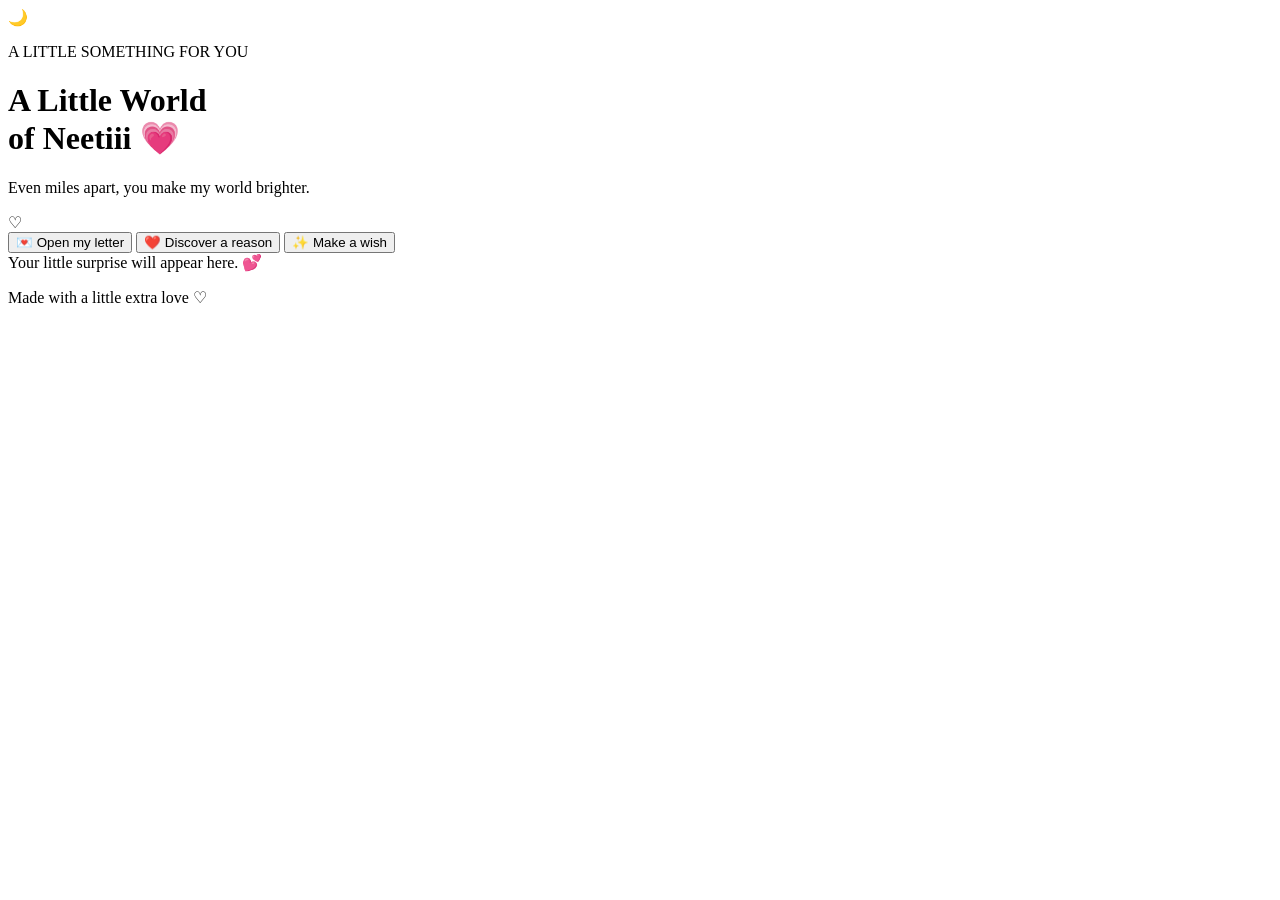
==== index.html @ b9b929a5 "Update index.html" ====
<!DOCTYPE html>
<html lang="en">
<head>
  <meta charset="UTF-8">
  <meta name="viewport" content="width=device-width, initial-scale=1.0">
  <title>A Little World of Neetiii ❤️</title>
  <link rel="stylesheet" href="style.css">
</head>
<body>

  <main class="container">
    <div class="moon">🌙</div>

    <p class="eyebrow">A LITTLE SOMETHING FOR YOU</p>

    <h1>A Little World<br>of <span>Neetiii</span> 💗</h1>

    <p class="subtitle">
      Even miles apart, you make my world brighter.
    </p>

    <div class="heart">♡</div>

    <section class="buttons">
      <button onclick="openLetter()">💌 Open my letter</button>
      <button onclick="discoverReason()">❤️ Discover a reason</button>
      <button onclick="tapStar()">✨ Make a wish</button>
    </section>

    <div id="message" class="message">
      Your little surprise will appear here. 💕
    </div>

    <p class="footer">Made with a little extra love ♡</p>
  </main>

  <script src="script.js"></script>
</body>
</html>
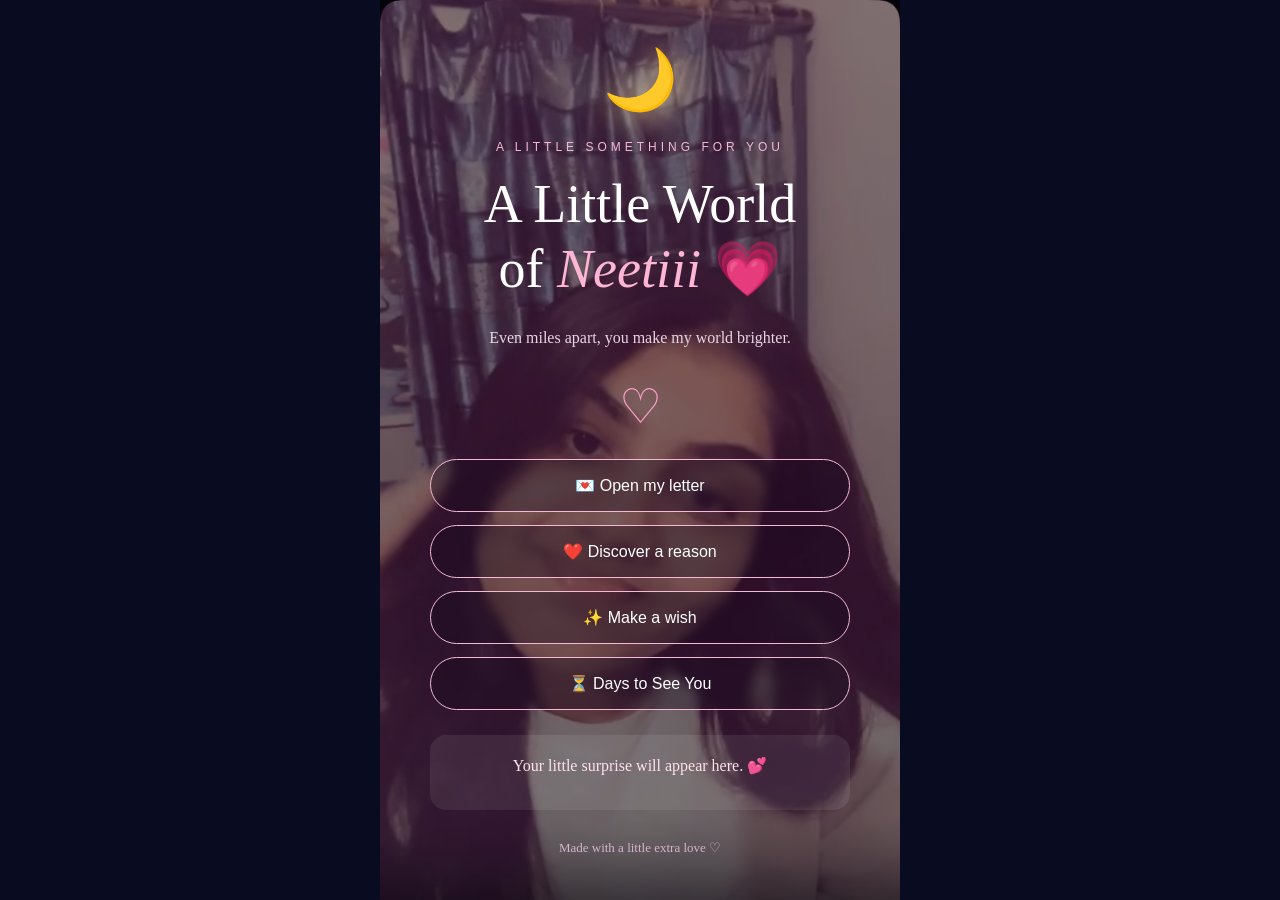
==== commit 23347afd: "Update index.html" ====
--- a/index.html
+++ b/index.html
@@ -26,8 +26,13 @@
       <button onclick="openLetter()">💌 Open my letter</button>
       <button onclick="discoverReason()">❤️ Discover a reason</button>
       <button onclick="tapStar()">✨ Make a wish</button>
+      <button onclick="showCountdown()">⏳ Days to See You</button>
     </section>
 
+    <!-- Countdown section -->
+    <div id="countdown" class="countdown" hidden></div>
+
+    <!-- Surprise messages -->
     <div id="message" class="message">
       Your little surprise will appear here. 💕
     </div>
@@ -38,4 +43,3 @@
   <script src="script.js"></script>
 </body>
 </html>
-
--- a/style.css
+++ b/style.css
@@ -0,0 +1,191 @@
+
+* {
+  margin: 0;
+  padding: 0;
+  box-sizing: border-box;
+}
+
+body {
+    min-height: 100vh;
+    font-family: Georgia, serif;
+    color: white;
+    background: #090b20;
+    overflow-x: hidden;
+    position: relative;
+    isolation: isolate;
+}
+
+/* Blurred background fills the screen */
+body::before {
+    content: "";
+    position: fixed;
+    inset: -25px;
+    z-index: -2;
+
+    background: url("neetibg.jpg") center / cover no-repeat;
+    filter: blur(25px) brightness(0.45);
+}
+
+/* Complete photo visible in the center */
+body::after {
+    content: "";
+    position: fixed;
+    inset: 0;
+    z-index: -1;
+
+    background: url("neetibg.jpg") center / contain no-repeat;
+}
+
+.container {
+  width: min(90%, 520px);
+  min-height: 100vh;
+  margin: auto;
+  padding: 45px 15px;
+  display: flex;
+  flex-direction: column;
+  align-items: center;
+  justify-content: center;
+  text-align: center;
+}
+
+.moon {
+  font-size: 60px;
+  margin-bottom: 25px;
+  filter: drop-shadow(0 0 18px #ffe5a8);
+}
+
+.eyebrow {
+  color: #f5b9d5;
+  font: 12px Arial, sans-serif;
+  letter-spacing: 4px;
+  margin-bottom: 18px;
+}
+
+h1 {
+  font-size: clamp(36px, 10vw, 54px);
+  line-height: 1.2;
+  font-weight: normal;
+}
+
+h1 span {
+  color: #ffb6d5;
+  font-style: italic;
+}
+
+.subtitle {
+  max-width: 330px;
+  color: #e7d5e4;
+  line-height: 1.7;
+  margin: 22px 0;
+}
+
+.heart {
+  color: #ff9fc9;
+  font-size: 48px;
+  margin: 5px 0 25px;
+  animation: heartbeat 1.5s infinite;
+}
+
+.buttons {
+  width: 100%;
+  display: flex;
+  flex-direction: column;
+  gap: 13px;
+}
+
+button {
+  width: 100%;
+  padding: 16px;
+  border: 1px solid #f5b9d5;
+  border-radius: 30px;
+  background: rgba(255,255,255,0.09);
+  color: white;
+  font-size: 16px;
+  cursor: pointer;
+  transition: 0.25s;
+}
+
+button:hover {
+  background: #c45b91;
+  transform: scale(1.02);
+}
+
+.message {
+  min-height: 75px;
+  width: 100%;
+  margin-top: 25px;
+  padding: 18px;
+  border-radius: 16px;
+  background: rgba(255,255,255,0.08);
+  color: #ffe0ee;
+  line-height: 1.6;
+}
+
+.footer {
+  margin-top: 30px;
+  color: #d6b4cc;
+  font-size: 13px;
+}
+
+@keyframes heartbeat {
+  0%, 100% { transform: scale(1); }
+  50% { transform: scale(1.15); }
+}
+
+/* Full-screen centered photo */
+body {
+    background: #090b20;
+    min-height: 100vh;
+    position: relative;
+    isolation: isolate;
+}
+
+/* Remove old background layers */
+body::before,
+body::after {
+    content: none;
+}
+
+/* Photo frame */
+.container {
+    width: min(100%, 520px);
+    min-height: 100vh;
+    margin: 0 auto;
+    padding: 25px 20px;
+
+    background:
+        linear-gradient(
+            rgba(10, 5, 20, 0.50),
+            rgba(10, 5, 20, 0.60)
+        ),
+        url("neetibg.jpg");
+
+    background-size: 100% 100%;
+    background-position: center;
+    background-repeat: no-repeat;
+
+    display: flex;
+    flex-direction: column;
+    justify-content: center;
+    align-items: center;
+    text-align: center;
+}
+
+/* Buttons stay inside photo */
+.buttons {
+    width: 100%;
+    max-width: 420px;
+}
+
+button {
+    width: 100%;
+    background: rgba(20, 10, 30, 0.35);
+    backdrop-filter: blur(4px);
+}
+
+/* Keep the message inside too */
+.message {
+    width: 100%;
+    max-width: 420px;
+}
+
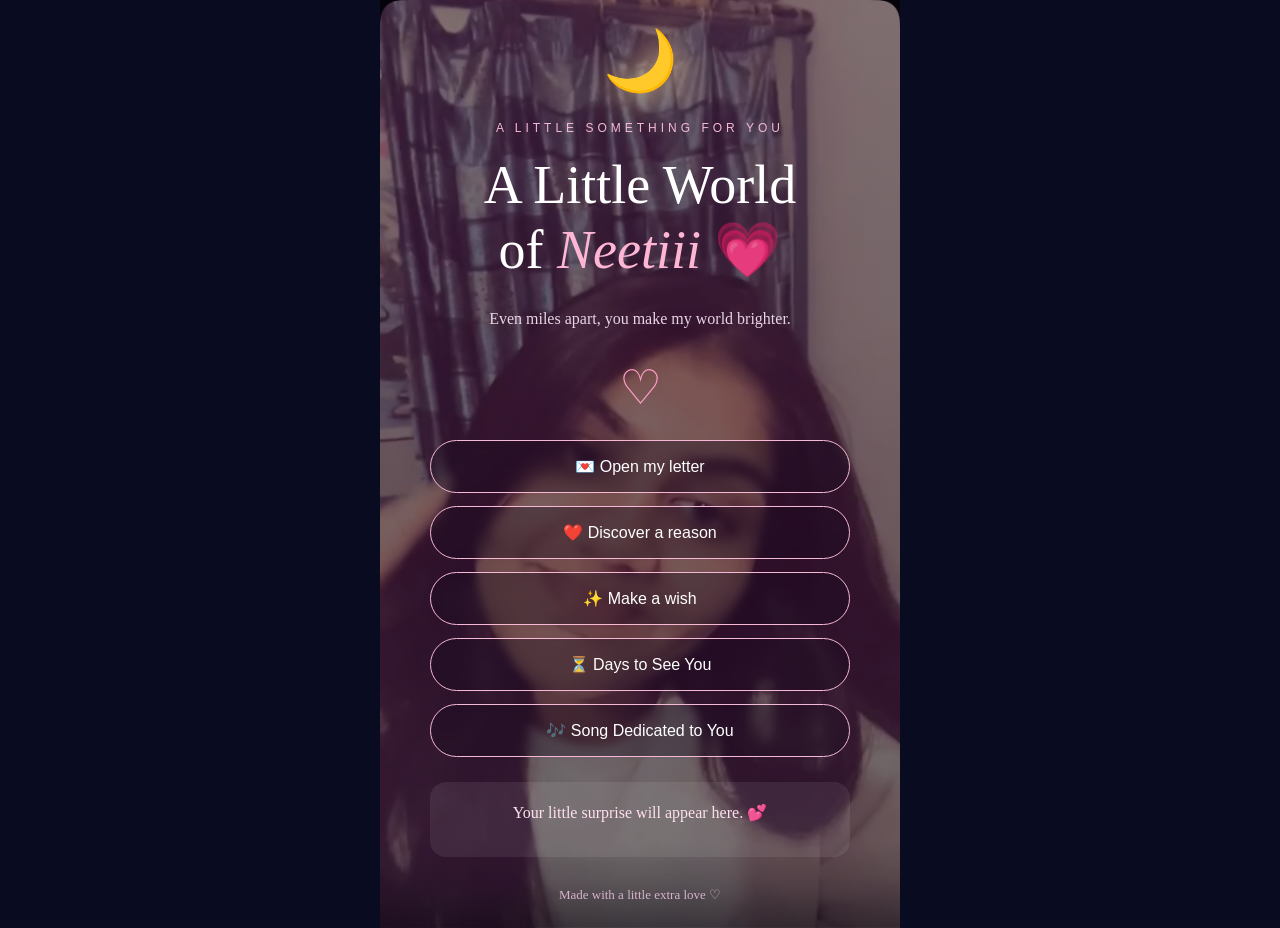
==== commit a07e0d0a: "Update index.html" ====
--- a/index.html
+++ b/index.html
@@ -27,6 +27,7 @@
       <button onclick="discoverReason()">❤️ Discover a reason</button>
       <button onclick="tapStar()">✨ Make a wish</button>
       <button onclick="showCountdown()">⏳ Days to See You</button>
+      <button onclick="toggleSong()">🎶 Song Dedicated to You</button>
     </section>
 
     <!-- Countdown section -->
--- a/style.css
+++ b/style.css
@@ -188,4 +188,134 @@
     width: 100%;
     max-width: 420px;
 }
-
+/* Countdown section */
+.countdown[hidden] {
+    display: none;
+}
+
+.countdown {
+    width: 100%;
+    margin-top: 20px;
+    padding: 18px 12px;
+    border-radius: 20px;
+    background: rgba(30, 10, 35, 0.65);
+    backdrop-filter: blur(8px);
+    color: white;
+    text-align: center;
+}
+
+.countdown h2 {
+    font-size: 23px;
+    color: #ffc4df;
+    margin-bottom: 12px;
+}
+
+.countdown > p {
+    font-size: 13px;
+    margin-bottom: 16px;
+    color: #ffe1ed;
+}
+
+.countdown-card {
+    background: rgba(255, 192, 220, 0.12);
+    border: 1px solid rgba(255, 192, 220, 0.35);
+    border-radius: 15px;
+    padding: 15px 8px;
+    margin: 12px 0;
+}
+
+.countdown-card h3 {
+    font-size: 15px;
+    color: #ffd4e6;
+    margin-bottom: 10px;
+}
+
+.timer {
+    font-family: Arial, sans-serif;
+    font-size: clamp(15px, 4vw, 20px);
+    font-weight: bold;
+    color: #ffffff;
+}
+
+/* Countdown visibility */
+.countdown[hidden] {
+  display: none;
+}
+
+/* Date selection */
+.date-options {
+  display: flex;
+  flex-direction: column;
+  gap: 12px;
+  margin-top: 18px;
+}
+
+.date-choice {
+  display: flex;
+  flex-direction: column;
+  align-items: center;
+  gap: 8px;
+  width: 100%;
+  padding: 15px;
+  background: rgba(255, 155, 200, 0.20);
+  border: 1px solid #ffc0df;
+  border-radius: 18px;
+  color: white;
+  cursor: pointer;
+}
+
+.date-timer {
+  font-size: 15px;
+  font-weight: bold;
+  color: #ffe0ee;
+}
+
+.selected-date {
+  background: rgba(255, 105, 180, 0.5) !important;
+  border: 2px solid #ffd4e6;
+  box-shadow: 0 0 18px rgba(255, 105, 180, 0.5);
+}
+
+/* Full-screen sparkles */
+.sparkle-layer {
+  position: fixed;
+  inset: 0;
+  z-index: 9999;
+  pointer-events: none;
+  overflow: hidden;
+}
+
+.sparkle-particle {
+  position: absolute;
+  display: block;
+  opacity: 0;
+  animation: sparkleBurst 3s ease-out forwards;
+}
+
+@keyframes sparkleBurst {
+  0% {
+    opacity: 0;
+    transform: translateY(30px) scale(0.2) rotate(0deg);
+  }
+
+  25% {
+    opacity: 1;
+    transform: translateY(-30px) scale(1.3) rotate(90deg);
+  }
+
+  70% {
+    opacity: 1;
+    transform: translateY(-100px) scale(1) rotate(180deg);
+  }
+
+  100% {
+    opacity: 0;
+    transform: translateY(-180px) scale(0.3) rotate(360deg);
+  }
+
+  /* Hide countdown when another button is clicked */
+.countdown[hidden] {
+    display: none !important;
+}
+}
+
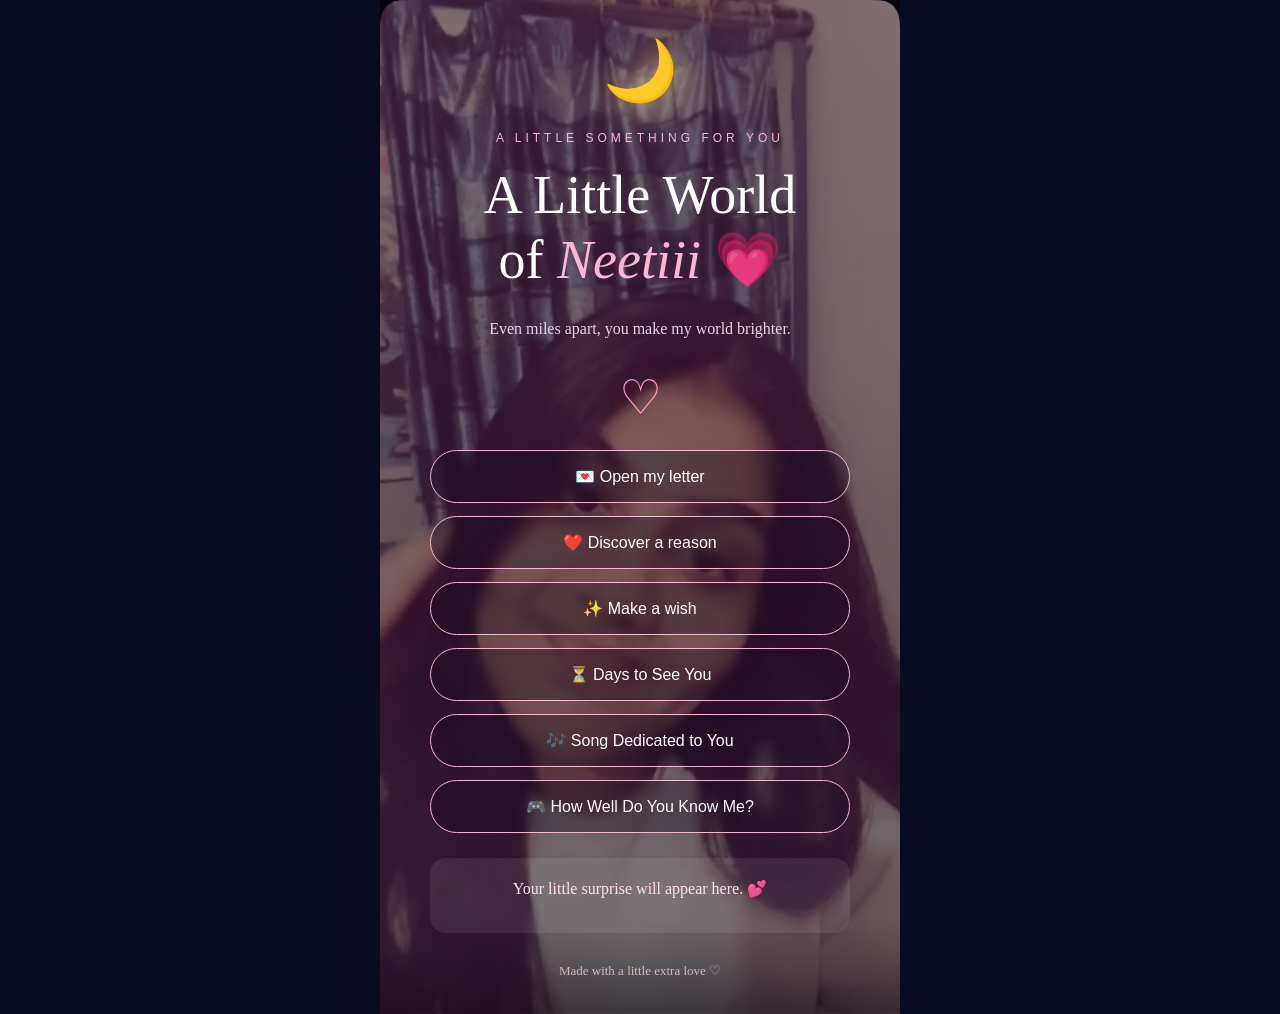
==== commit 5925f4fc: "Update index.html" ====
--- a/index.html
+++ b/index.html
@@ -7,8 +7,8 @@
   <title>A Little World of Neetiii ❤️</title>
   <link rel="stylesheet" href="style.css">
 </head>
+
 <body>
-
   <main class="container">
     <div class="moon">🌙</div>
 
@@ -27,13 +27,27 @@
       <button onclick="discoverReason()">❤️ Discover a reason</button>
       <button onclick="tapStar()">✨ Make a wish</button>
       <button onclick="showCountdown()">⏳ Days to See You</button>
-      <button onclick="toggleSong()">🎶 Song Dedicated to You</button>
+      <button onclick="showSongPlayer()">🎶 Song Dedicated to You</button>
+      <button onclick="window.location.href='quiz.html'">
+  🎮 How Well Do You Know Me?
+</button>
     </section>
 
-    <!-- Countdown section -->
     <div id="countdown" class="countdown" hidden></div>
 
-    <!-- Surprise messages -->
+    <div id="songPlayer" class="song-player" hidden>
+      <div class="music-note">🎵</div>
+      <h2>A Little Melody For You 💗</h2>
+      <p>Goguuuu, aa song specially tara mate! 🥹❤️</p>
+
+      <div class="music-controls">
+        <button onclick="playSong()">▶ Play</button>
+        <button onclick="pauseSong()">⏸ Pause</button>
+      </div>
+
+      <p id="songStatus">Tap Play to listen 💕</p>
+    </div>
+
     <div id="message" class="message">
       Your little surprise will appear here. 💕
     </div>
@@ -41,6 +55,10 @@
     <p class="footer">Made with a little extra love ♡</p>
   </main>
 
+  <audio id="dedicatedSong" preload="none">
+    <source src="oursong.mp3" type="audio/mpeg">
+  </audio>
+
   <script src="script.js"></script>
 </body>
 </html>
--- a/style.css
+++ b/style.css
@@ -1,3 +1,5 @@
+
+/* NEETIII'S LITTLE WORLD 💗 */
 
 * {
   margin: 0;
@@ -6,45 +8,34 @@
 }
 
 body {
-    min-height: 100vh;
-    font-family: Georgia, serif;
-    color: white;
-    background: #090b20;
-    overflow-x: hidden;
-    position: relative;
-    isolation: isolate;
-}
-
-/* Blurred background fills the screen */
-body::before {
-    content: "";
-    position: fixed;
-    inset: -25px;
-    z-index: -2;
-
-    background: url("neetibg.jpg") center / cover no-repeat;
-    filter: blur(25px) brightness(0.45);
-}
-
-/* Complete photo visible in the center */
-body::after {
-    content: "";
-    position: fixed;
-    inset: 0;
-    z-index: -1;
-
-    background: url("neetibg.jpg") center / contain no-repeat;
+  min-height: 100vh;
+  font-family: Georgia, serif;
+  color: white;
+  background: #090b20;
+  overflow-x: hidden;
 }
 
 .container {
-  width: min(90%, 520px);
+  width: min(100%, 520px);
   min-height: 100vh;
-  margin: auto;
-  padding: 45px 15px;
+  margin: 0 auto;
+  padding: 35px 20px;
+
+  background:
+    linear-gradient(
+      rgba(10, 5, 20, 0.50),
+      rgba(10, 5, 20, 0.60)
+    ),
+    url("neetibg.jpg");
+
+  background-size: 100% 100%;
+  background-position: center;
+  background-repeat: no-repeat;
+
   display: flex;
   flex-direction: column;
+  justify-content: center;
   align-items: center;
-  justify-content: center;
   text-align: center;
 }
 
@@ -88,6 +79,7 @@
 
 .buttons {
   width: 100%;
+  max-width: 420px;
   display: flex;
   flex-direction: column;
   gap: 13px;
@@ -98,7 +90,8 @@
   padding: 16px;
   border: 1px solid #f5b9d5;
   border-radius: 30px;
-  background: rgba(255,255,255,0.09);
+  background: rgba(20, 10, 30, 0.35);
+  backdrop-filter: blur(4px);
   color: white;
   font-size: 16px;
   cursor: pointer;
@@ -113,10 +106,11 @@
 .message {
   min-height: 75px;
   width: 100%;
+  max-width: 420px;
   margin-top: 25px;
   padding: 18px;
   border-radius: 16px;
-  background: rgba(255,255,255,0.08);
+  background: rgba(255, 255, 255, 0.08);
   color: #ffe0ee;
   line-height: 1.6;
 }
@@ -128,121 +122,43 @@
 }
 
 @keyframes heartbeat {
-  0%, 100% { transform: scale(1); }
-  50% { transform: scale(1.15); }
-}
-
-/* Full-screen centered photo */
-body {
-    background: #090b20;
-    min-height: 100vh;
-    position: relative;
-    isolation: isolate;
-}
-
-/* Remove old background layers */
-body::before,
-body::after {
-    content: none;
-}
-
-/* Photo frame */
-.container {
-    width: min(100%, 520px);
-    min-height: 100vh;
-    margin: 0 auto;
-    padding: 25px 20px;
-
-    background:
-        linear-gradient(
-            rgba(10, 5, 20, 0.50),
-            rgba(10, 5, 20, 0.60)
-        ),
-        url("neetibg.jpg");
-
-    background-size: 100% 100%;
-    background-position: center;
-    background-repeat: no-repeat;
-
-    display: flex;
-    flex-direction: column;
-    justify-content: center;
-    align-items: center;
-    text-align: center;
-}
-
-/* Buttons stay inside photo */
-.buttons {
-    width: 100%;
-    max-width: 420px;
-}
-
-button {
-    width: 100%;
-    background: rgba(20, 10, 30, 0.35);
-    backdrop-filter: blur(4px);
-}
-
-/* Keep the message inside too */
-.message {
-    width: 100%;
-    max-width: 420px;
-}
-/* Countdown section */
-.countdown[hidden] {
-    display: none;
+  0%, 100% {
+    transform: scale(1);
+  }
+
+  50% {
+    transform: scale(1.15);
+  }
+}
+
+/* COUNTDOWN */
+
+.countdown[hidden],
+.song-player[hidden] {
+  display: none !important;
 }
 
 .countdown {
-    width: 100%;
-    margin-top: 20px;
-    padding: 18px 12px;
-    border-radius: 20px;
-    background: rgba(30, 10, 35, 0.65);
-    backdrop-filter: blur(8px);
-    color: white;
-    text-align: center;
+  width: 100%;
+  margin-top: 20px;
+  padding: 18px 12px;
+  background: rgba(30, 10, 35, 0.65);
+  border-radius: 20px;
+  backdrop-filter: blur(8px);
+  text-align: center;
 }
 
 .countdown h2 {
-    font-size: 23px;
-    color: #ffc4df;
-    margin-bottom: 12px;
-}
-
-.countdown > p {
-    font-size: 13px;
-    margin-bottom: 16px;
-    color: #ffe1ed;
-}
-
-.countdown-card {
-    background: rgba(255, 192, 220, 0.12);
-    border: 1px solid rgba(255, 192, 220, 0.35);
-    border-radius: 15px;
-    padding: 15px 8px;
-    margin: 12px 0;
-}
-
-.countdown-card h3 {
-    font-size: 15px;
-    color: #ffd4e6;
-    margin-bottom: 10px;
-}
-
-.timer {
-    font-family: Arial, sans-serif;
-    font-size: clamp(15px, 4vw, 20px);
-    font-weight: bold;
-    color: #ffffff;
-}
-
-/* Countdown visibility */
-.countdown[hidden] {
-  display: none;
-}
-
-/* Date selection */
+  color: #ffc4df;
+  font-size: 22px;
+  margin-bottom: 12px;
+}
+
+.countdown p {
+  color: #ffe1ed;
+  line-height: 1.5;
+}
+
 .date-options {
   display: flex;
   flex-direction: column;
@@ -276,7 +192,8 @@
   box-shadow: 0 0 18px rgba(255, 105, 180, 0.5);
 }
 
-/* Full-screen sparkles */
+/* SPARKLES */
+
 .sparkle-layer {
   position: fixed;
   inset: 0;
@@ -312,10 +229,77 @@
     opacity: 0;
     transform: translateY(-180px) scale(0.3) rotate(360deg);
   }
-
-  /* Hide countdown when another button is clicked */
-.countdown[hidden] {
-    display: none !important;
-}
-}
-
+}
+
+/* MUSIC PLAYER */
+
+.song-player {
+  width: 100%;
+  max-width: 420px;
+  margin-top: 20px;
+  padding: 22px 15px;
+  border-radius: 20px;
+  background: rgba(30, 10, 35, 0.75);
+  backdrop-filter: blur(8px);
+  text-align: center;
+}
+
+.music-note {
+  font-size: 35px;
+  margin-bottom: 10px;
+}
+
+.song-player h2 {
+  color: #ffc4df;
+  font-size: 22px;
+  margin-bottom: 12px;
+}
+
+.song-player p {
+  color: #ffe1ed;
+  font-size: 14px;
+  line-height: 1.6;
+  margin-bottom: 15px;
+}
+
+.music-controls {
+  display: flex;
+  gap: 12px;
+  margin: 15px 0;
+}
+
+.music-controls button {
+  flex: 1;
+  padding: 13px 8px;
+  background: rgba(255, 155, 200, 0.25);
+  border: 1px solid #ffc4df;
+  border-radius: 25px;
+  color: white;
+}
+
+#songStatus {
+  font-size: 13px;
+  color: #ffd4e6;
+}
+
+/* MOBILE */
+
+@media (max-width: 480px) {
+  .container {
+    padding: 25px 20px;
+  }
+
+  .moon {
+    font-size: 48px;
+    margin-bottom: 15px;
+  }
+
+  .buttons {
+    gap: 10px;
+  }
+
+  .buttons button {
+    padding: 13px;
+    font-size: 15px;
+  }
+}
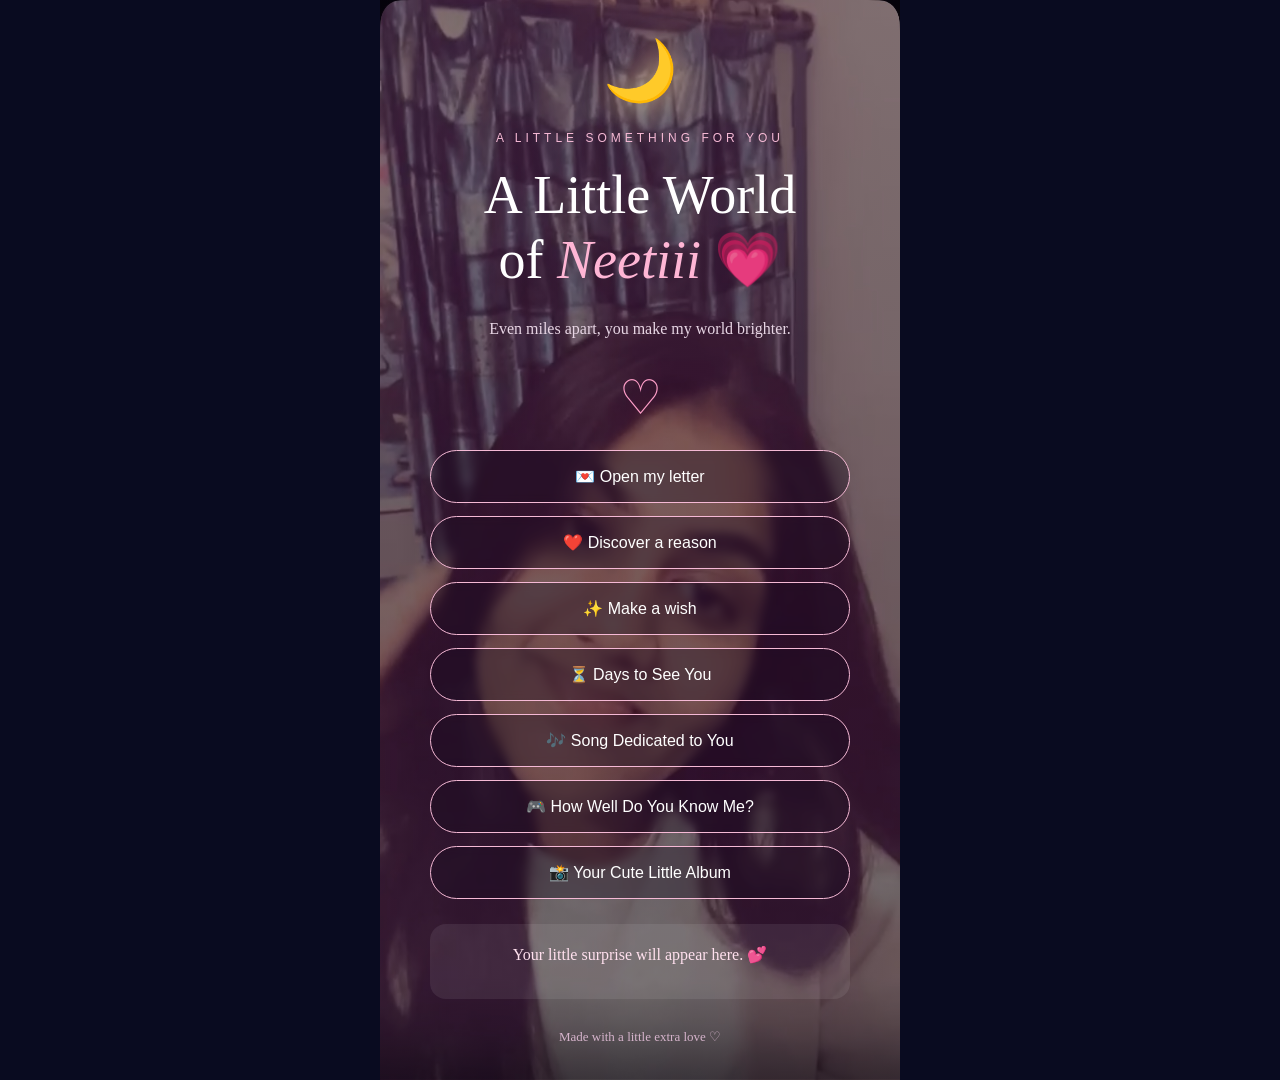
==== commit 7e8fe1a1: "Update index.html" ====
--- a/index.html
+++ b/index.html
@@ -31,6 +31,11 @@
       <button onclick="window.location.href='quiz.html'">
   🎮 How Well Do You Know Me?
 </button>
+      
+<button onclick="window.location.href='album.html'">
+  📸 Your Cute Little Album
+</button>
+
     </section>
 
     <div id="countdown" class="countdown" hidden></div>
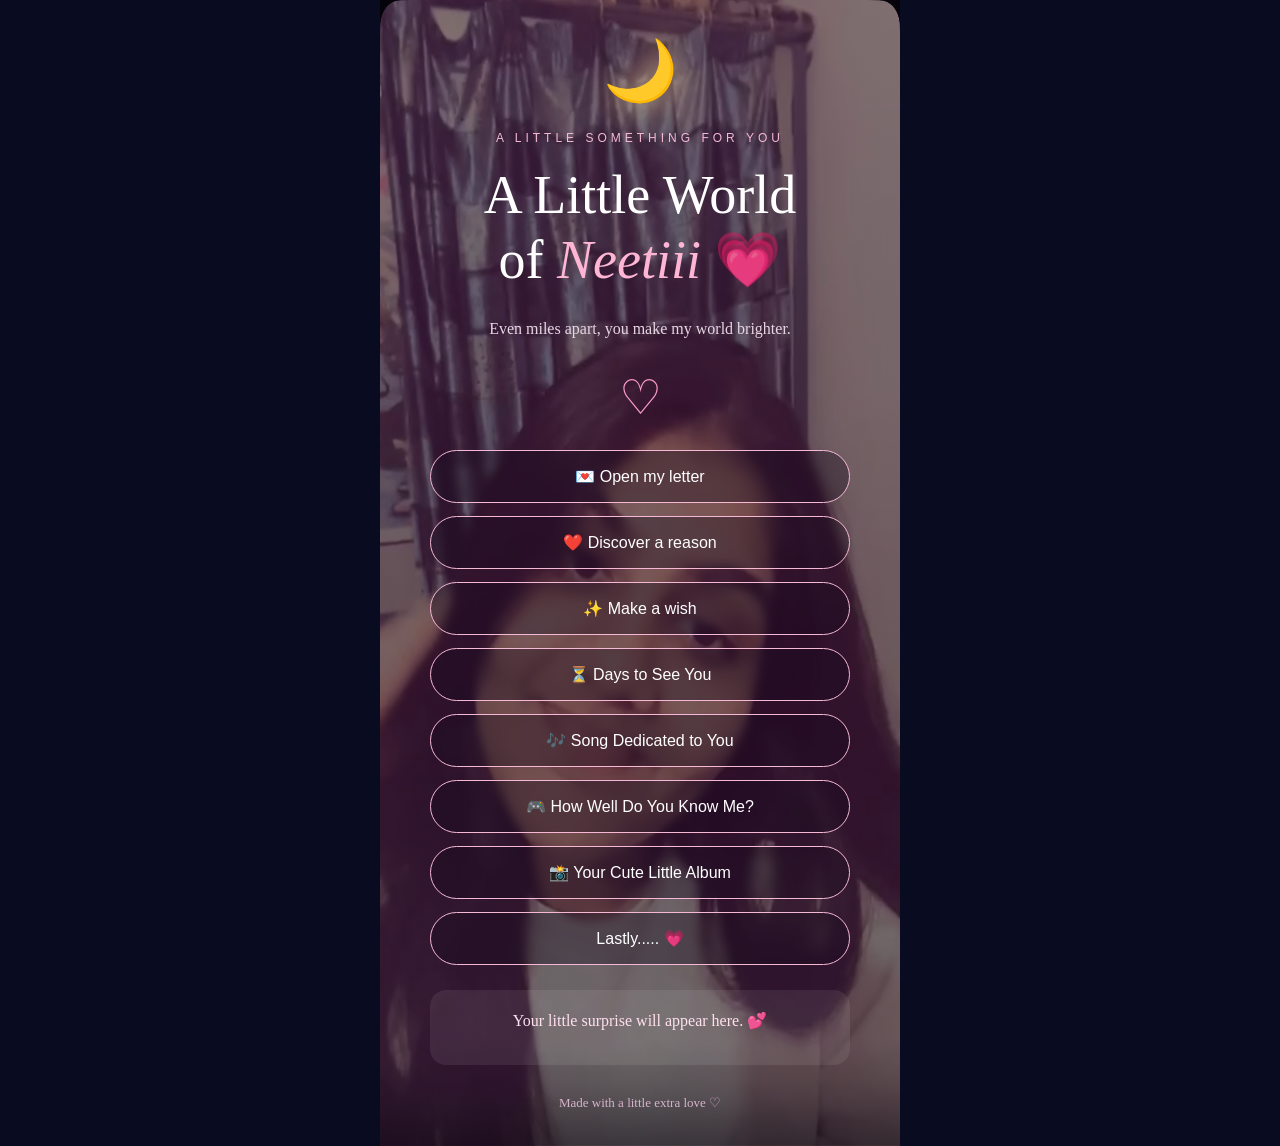
==== commit 3f245a24: "Update index.html" ====
--- a/index.html
+++ b/index.html
@@ -35,6 +35,11 @@
 <button onclick="window.location.href='album.html'">
   📸 Your Cute Little Album
 </button>
+      
+<button onclick="window.location.href='lastly.html'">
+  Lastly..... 💗
+</button>
+
 
     </section>
 
